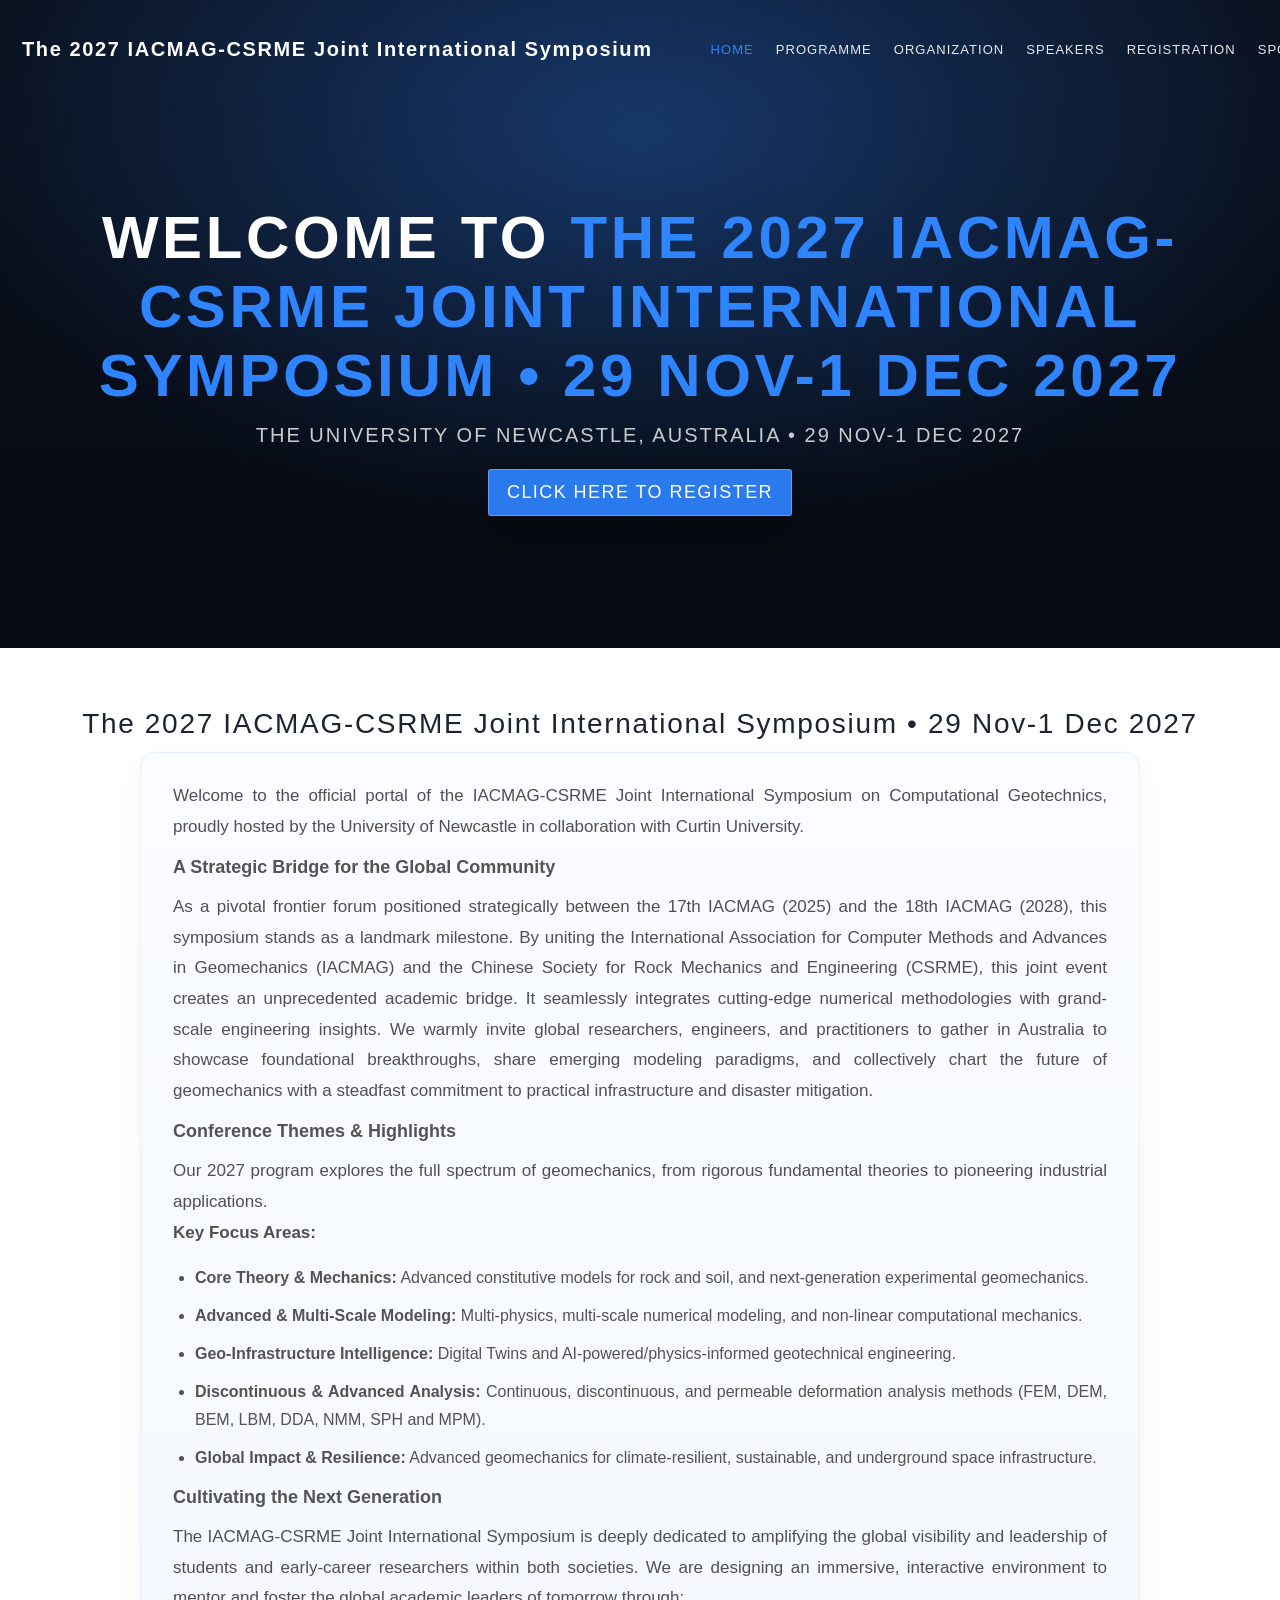
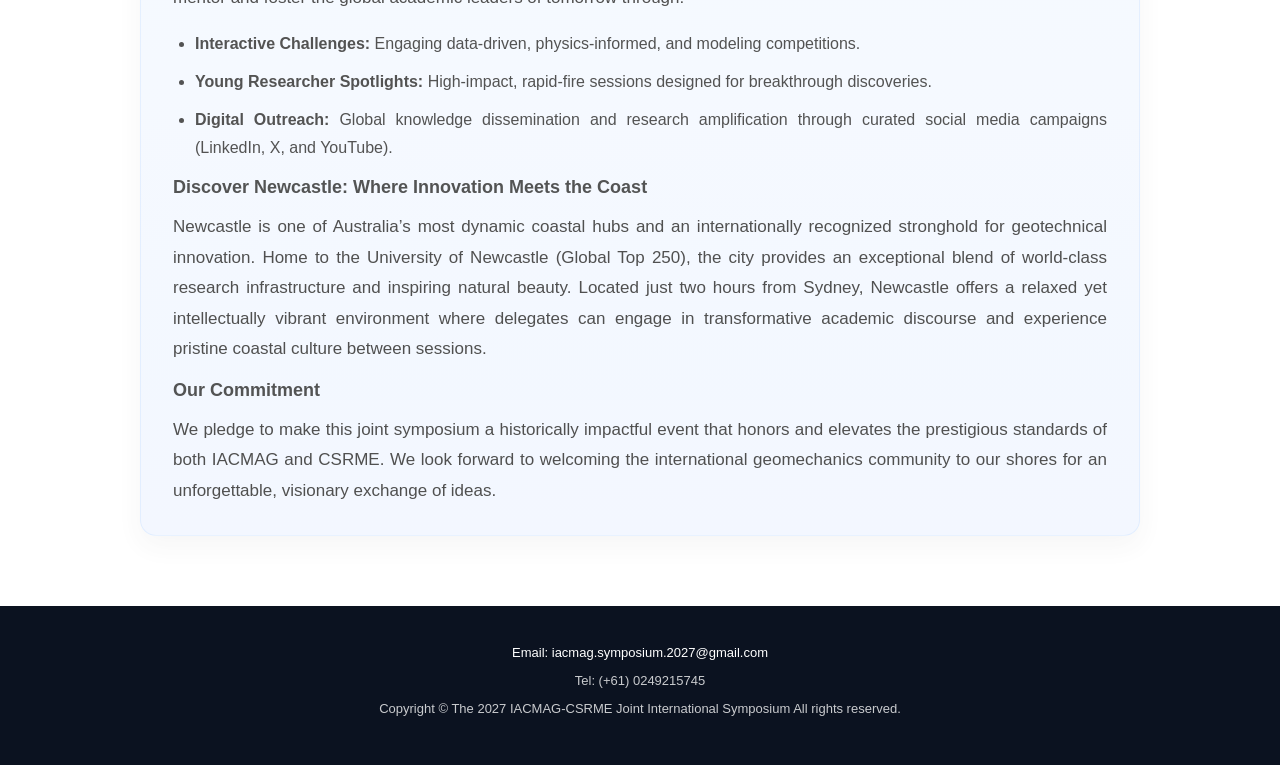
==== index.html @ 018590cd "Update index.html" ====
<!doctype html>
<html lang="en">
<head>
  <meta charset="utf-8">
  <meta name="viewport" content="width=device-width, initial-scale=1">
  <title>The 2027 IACMAG-CSRME Joint International Symposium</title>
  <meta name="description" content="IACMAG Symposium conference website">
  <link rel="stylesheet" href="assets/css/styles.css">
</head>
<body>
<div class="header">
  <div class="container">
    <div class="navbar"> 
      <div class="brand">The 2027 IACMAG-CSRME Joint International Symposium</div>
      <button class="menu-btn" type="button" aria-label="Open menu">Menu</button>
      <nav class="navlinks" aria-label="Primary navigation">
        <a data-nav href="index.html">Home</a>
        <a data-nav href="programme.html">Programme</a>
        <a data-nav href="organization.html">Organization</a>
        <a data-nav href="speakers.html">Speakers</a>
        <a data-nav href="registration.html">Registration</a>
        <a data-nav href="sponsors.html">Sponsors</a>
        <a data-nav href="travel.html">Travel & Accommodation</a>
      </nav>
    </div>
  </div>
</div>

<section class="hero">
  <div class="hero-inner">
    <h1>WELCOME TO <b>The 2027 IACMAG-CSRME Joint International Symposium • 29 Nov-1 Dec 2027</b></h1>
    <div class="sub">THE UNIVERSITY OF NEWCASTLE, AUSTRALIA • 29 Nov-1 Dec 2027</div>
    <a class="btn" href="registration.html">CLICK HERE TO REGISTER</a>
  </div>
</section>

<section class="content">
  <div class="container">
<h2>The 2027 IACMAG-CSRME Joint International Symposium • 29 Nov-1 Dec 2027</h2>

<div class="theme-section">

<div class="theme-block">
  <p>
    Welcome to the official portal of the IACMAG-CSRME Joint International Symposium on Computational Geotechnics,
    proudly hosted by the University of Newcastle in collaboration with Curtin University.
  </p>

  <h3>A Strategic Bridge for the Global Community</h3>
  <p>
    As a pivotal frontier forum positioned strategically between the 17th IACMAG (2025) and the 18th IACMAG (2028),
    this symposium stands as a landmark milestone. By uniting the International Association for Computer Methods and
    Advances in Geomechanics (IACMAG) and the Chinese Society for Rock Mechanics and Engineering (CSRME), this joint
    event creates an unprecedented academic bridge. It seamlessly integrates cutting-edge numerical methodologies
    with grand-scale engineering insights. We warmly invite global researchers, engineers, and practitioners to
    gather in Australia to showcase foundational breakthroughs, share emerging modeling paradigms, and collectively
    chart the future of geomechanics with a steadfast commitment to practical infrastructure and disaster mitigation.
  </p>

  <h3>Conference Themes &amp; Highlights</h3>
  <p>
    Our 2027 program explores the full spectrum of geomechanics, from rigorous fundamental theories to pioneering
    industrial applications.
  </p>

  <p><strong>Key Focus Areas:</strong></p>
  <ul class="theme-list">
    <li>
      <strong>Core Theory &amp; Mechanics:</strong>
      Advanced constitutive models for rock and soil, and next-generation experimental geomechanics.
    </li>
    <li>
      <strong>Advanced &amp; Multi-Scale Modeling:</strong>
      Multi-physics, multi-scale numerical modeling, and non-linear computational mechanics.
    </li>
    <li>
      <strong>Geo-Infrastructure Intelligence:</strong>
      Digital Twins and AI-powered/physics-informed geotechnical engineering.
    </li>
    <li>
      <strong>Discontinuous &amp; Advanced Analysis:</strong>
      Continuous, discontinuous, and permeable deformation analysis methods
      (FEM, DEM, BEM, LBM, DDA, NMM, SPH and MPM).
    </li>
    <li>
      <strong>Global Impact &amp; Resilience:</strong>
      Advanced geomechanics for climate-resilient, sustainable, and underground space infrastructure.
    </li>
  </ul>

  <h3>Cultivating the Next Generation</h3>
  <p>
    The IACMAG-CSRME Joint International Symposium is deeply dedicated to amplifying the global visibility and
    leadership of students and early-career researchers within both societies. We are designing an immersive,
    interactive environment to mentor and foster the global academic leaders of tomorrow through:
  </p>

  <ul class="theme-list">
    <li>
      <strong>Interactive Challenges:</strong>
      Engaging data-driven, physics-informed, and modeling competitions.
    </li>
    <li>
      <strong>Young Researcher Spotlights:</strong>
      High-impact, rapid-fire sessions designed for breakthrough discoveries.
    </li>
    <li>
      <strong>Digital Outreach:</strong>
      Global knowledge dissemination and research amplification through curated social media campaigns
      (LinkedIn, X, and YouTube).
    </li>
  </ul>

  <h3>Discover Newcastle: Where Innovation Meets the Coast</h3>
  <p>
    Newcastle is one of Australia’s most dynamic coastal hubs and an internationally recognized stronghold for
    geotechnical innovation. Home to the University of Newcastle (Global Top 250), the city provides an exceptional
    blend of world-class research infrastructure and inspiring natural beauty. Located just two hours from Sydney,
    Newcastle offers a relaxed yet intellectually vibrant environment where delegates can engage in transformative
    academic discourse and experience pristine coastal culture between sessions.
  </p>

  <h3>Our Commitment</h3>
  <p>
    We pledge to make this joint symposium a historically impactful event that honors and elevates the prestigious
    standards of both IACMAG and CSRME. We look forward to welcoming the international geomechanics community to our
    shores for an unforgettable, visionary exchange of ideas.
  </p>
</div>

</div>
</section>


<div class="footer">

  <div class="footer-contact">
    <div class="container">
      <p>
        <a href="mailto:contact@iacmag-sp2027.com">Email: iacmag.symposium.2027@gmail.com</a>
      </p>
      <p>Tel: (+61) 0249215745</p>
      <p>Copyright © The 2027 IACMAG-CSRME Joint International Symposium All rights reserved.</p>
    </div>
  </div>
</div>
<script src="assets/js/site.js"></script>
</body>
</html>
---- assets/css/styles.css ----
:root{
  --text:#ffffff;
  --muted:rgba(255,255,255,.85);
  --link:rgba(255,255,255,.9);
  --accent:#2f84ff;   /* iacmag-like blue */
  --accent2:#1e6bff;
  --shadow:0 16px 50px rgba(0,0,0,.35);
  --max:1600px;
}
*{box-sizing:border-box}
html,body{height:100%}
body{
  margin:0;
  font-family: "Helvetica Neue", Arial, system-ui, -apple-system, Segoe UI, Roboto, sans-serif;
  color:var(--text);
  background:#0b1220;
}
a{color:inherit; text-decoration:none}
.container{max-width:var(--max); margin:0 auto; padding:0 22px}

/* Top nav over hero */
.header{
  position:fixed;
  top:0;
  left:0;
  right:0;
  z-index:1000;
  padding:18px 0;
  transition:transform 0.35s ease, background 0.35s ease;
}
.header.hidden{
  transform:translateY(-100%);
}
.header.scrolled{
  background:rgba(11,18,32,.9);
  backdrop-filter:blur(10px);
  box-shadow:0 6px 20px rgba(0,0,0,.2);
}
.navbar{
  display:flex;
  align-items:center;
  justify-content:space-between;
  gap:18px;
}
.brand{
  font-weight:800;
  letter-spacing:.08em;
  font-size:20px;
  color:#ffffff;
  white-space:nowrap;
  margin-right:40px;
  margin-top:20px;
}
.navlinks{
  display:flex;
  gap:22px;
  align-items:center;
  text-transform:uppercase;
  font-size:13px;
  letter-spacing:.08em;
  white-space:nowrap;
  margin-top:20px;
}
.navlinks a{
  color:var(--link);
  opacity:1.0;
}
.navlinks a:hover{opacity:1}
.navlinks a.active{color:var(--accent); opacity:1}

.menu-btn{
  display:none;
  border:1px solid rgba(255,255,255,.35);
  background:rgba(0,0,0,.12);
  color:#fff;
  padding:10px 16px;
  border-radius:10px;
  font-size:12px;
}

/* Hero */
.hero{
  min-height:520px;
  height:72vh;
  max-height:820px;
  position:relative;
  display:flex;
  align-items:center;
  justify-content:center;
  text-align:center;
  overflow:hidden;
}
.hero::before{
  content:"";
  position:absolute;
  inset:0;

  background:
    linear-gradient(rgba(0,0,0,0.15), rgba(0,0,0,0.45)),
    url("../img/hero.jpg");

  background-size:cover;
  background-position:center;
}
.hero::after{
  content:"";
  position:absolute; inset:0;
  background:radial-gradient(900px 500px at 50% 20%, rgba(47,132,255,.35), transparent 80%);
  pointer-events:none;
}
.hero-inner{
  position:relative;
  z-index:10;
  padding:110px 18px 40px; /* allow nav space */
}
.hero h1{
  margin:0;
  font-family: Arial, Helvetica, sans-serif;
  font-weight:700;
  letter-spacing:.06em;
  text-transform:uppercase;
  font-size:clamp(40px,5vw,60px);
}
.hero h1 b{
  font-weight:750;
  color:var(--accent);
}
.hero .sub{
  margin:14px auto 0;
  max-width:860px;
  font-size:20px;
  letter-spacing:.10em;
  text-transform:uppercase;
  color:rgba(255,255,255,.78);
}
.hero .btn{
  margin-top:22px;
  display:inline-flex;
  align-items:center;
  justify-content:center;
  padding:12px 18px;
  border-radius:3px;
  border:1px solid rgba(255,255,255,.25);
  background:rgba(47,132,255,.92);
  color:#fff;
  font-size:18px;
  letter-spacing:.08em;
  text-transform:uppercase;
  box-shadow:var(--shadow);
}
.hero .btn:hover{background:rgba(47,132,255,1)}

/* White content section like screenshot */
.content{
  background:#ffffff;
  color:#1c2333;
  padding:60px 0 70px;
}
.content h2{
  text-align:center;
  color:#1c2333;
  font-size:28px;
  letter-spacing:.06em;
  margin:0 0 12px;
  font-weight:500;
}
.content p.lead{
  text-align:center;
  max-width:900px;
  margin:0 auto 34px;
  color:#45506b;
  line-height:1.65;
  font-size:18px;
}
.cards{
  display:grid;
  grid-template-columns:repeat(12,1fr);
  gap:18px;
  align-items:stretch;
}
.card{
  grid-column:span 4;
  border:1px solid rgba(0,0,0,.08);
  border-radius:10px;
  padding:18px;
  background:#fff;
  box-shadow:0 10px 30px rgba(0,0,0,.06);
}
.card h3{margin:0 0 10px; font-size:15px}
.card p{margin:0; color:#4a5573; line-height:1.6; font-size:13px}
.card a{
  color:var(--accent2);
  font-weight:600;
}
.footer{
  background:#0b1220;
  color:rgba(255,255,255,.78);
  padding:26px 0 36px;
  font-size:13px;
  text-align:center;
}
.footer a{color:#fff}

@media (max-width: 980px){
  .hero h1{font-size:38px}
  .navlinks{display:none}
  .menu-btn{display:inline-flex}
  .navlinks.open{
    display:flex;
    position:absolute;
    right:22px;
    top:60px;
    background:rgba(0,0,0,.55);
    border:1px solid rgba(255,255,255,.25);
    border-radius:12px;
    padding:12px 12px;
    flex-direction:column;
    gap:10px;
    width:min(320px, calc(100vw - 44px));
    backdrop-filter: blur(8px);
  }
  .card{grid-column:span 12}
}

/* =========================
   Organization page cards
   ========================= */

.org-grid {
  display: grid;
  grid-template-columns: repeat(4, minmax(0, 1fr));
  gap: 16px;
  width: 100%;
}

.org-grid,
.org-grid * {
  box-sizing: border-box;
}

.org-card {
  min-width: 0;
  width: 100%;
}

.org-card-header,
.org-card-body {
  min-width: 0;
  width: 100%;
  padding: 20px;
}

.org-list {
  width: 100%;
  margin: 8px 0 20px;
  padding: 0;
  list-style: none;
}

.org-card h3,
.org-card p,
.org-card li {
  max-width: 100%;
  white-space: normal;
  overflow-wrap: anywhere;
  word-break: normal;
}

@media (max-width: 1100px) {
  .org-grid {
    grid-template-columns: repeat(2, minmax(0, 1fr));
  }
}

@media (max-width: 650px) {
  .org-grid {
    grid-template-columns: 1fr;
  }
}

/* Card */

.org-card{
  background:#ffffff;
  border-radius:20px;
  border:1px solid rgba(0,0,0,0.06);
  box-shadow:0 16px 40px rgba(0,0,0,0.08);
  overflow:hidden;
  transition:all 0.3s ease;
  min-height:420px;          /* 卡片高度更大 */
}

.org-card:hover{
  transform:translateY(-8px);
  box-shadow:0 24px 50px rgba(0,0,0,0.12);
}

/* Header */

.org-card-header{
  padding:34px 34px 0px;    /* padding更大 */
  color:#0c0c0c;
  white-space:nowrap;
}

.org-card-header h3{
  margin:0;
  font-size:20px;           /* 标题更大 */
  font-weight:600;
  line-height:1.35;
  white-space:nowrap;
}

/* Body */

.org-card-body{
  padding:8px 34px 0px;              /* 内边距更大 */
}

/* Member list */

.org-list{
  list-style:none;
  margin:0;
  padding:0;
  white-space:nowrap;
}

.org-list li{
  position:relative;
  padding:14px 0 14px 26px;
  font-size:18px;            /* 名字更大 */
  color:#24324d;
  border-bottom:1px solid rgba(0,0,0,0.06);
  white-space:nowrap;
}

.org-list li:last-child{
  border-bottom:none;
}

.org-list li::before{
  content:"";
  position:absolute;
  left:0;
  top:22px;
  width:9px;
  height:9px;
  border-radius:50%;
  background:#2f84ff;
  box-shadow:0 0 0 4px rgba(47,132,255,0.15);
}

/* Responsive */

@media (max-width:1100px){
  .org-grid{
    grid-template-columns:1fr;
    gap:26px;
  }
}
/* Sponsors page */

.sponsors-container{
  max-width: 1200px;
}

.sponsor-section{
  background:#ffffff;
  border:1px solid rgba(0,0,0,0.08);
  border-radius:18px;
  padding:32px 36px;
  margin-top:36px;
  box-shadow:0 10px 30px rgba(0,0,0,0.05);
}

.sponsor-section h3{
  margin:0 0 16px;
  font-size:28px;
  color:#16335f;
  font-weight:700;
}

.sponsor-section p{
  margin:0 0 18px;
  font-size:16px;
  line-height:1.75;
  color:#42506a;
}

.sponsor-tier{
  margin-top:24px;
  padding:22px 24px;
  border-radius:14px;
  background:linear-gradient(180deg,#f8fbff,#eef5ff);
  border:1px solid rgba(47,132,255,0.12);
}

.sponsor-tier h4{
  margin:0 0 14px;
  font-size:22px;
  color:#1c2f50;
  font-weight:700;
}

.sponsor-tier ul{
  margin:0;
  padding-left:22px;
}

.sponsor-tier li{
  margin:8px 0;
  font-size:15px;
  line-height:1.7;
  color:#33425f;
}

.contact-note{
  margin-top:20px;
  font-weight:600;
}

.contact-note a{
  color:#1e6bff;
}

@media (max-width: 768px){
  .sponsor-section{
    padding:24px 20px;
  }

  .sponsor-section h3{
    font-size:24px;
  }

  .sponsor-tier h4{
    font-size:19px;
  }
}
.committee-role{
  margin-top:10px;
  margin-bottom:6px;
  font-size:18px;
  font-weight:600;
  color:#0b0b0b;
}

/* =========================
   Organization page 
   ========================= */

.org-page{
  max-width: 1100px;
}

.org-page h2{
  text-align:center;
  font-size:30px;
  letter-spacing:.05em;
  color:#1a2c4a;
  margin:0 0 32px;
  font-weight:500;
}

.committee-block{
  margin-bottom:40px;
}

.committee-block h3{
  font-size:26px;
  color:#bcc8dd;
  margin:0 0 18px;
  font-weight:600;
}

.committee-block h4{
  font-size:18px;
  color:#77849b;
  margin:22px 0 8px;
  font-weight:700;
}

.committee-block p{
  margin:0 0 10px;
  font-size:17px;
  line-height:1.75;
  color:#6d7b90;
}

.org-section-title{
  margin-top:30px;
}

.institution-grid{
  display:grid;
  grid-template-columns:repeat(auto-fit, minmax(220px, 1fr));
  gap:30px;
  align-items:center;
  margin-top:30px;
}

.institution-item{
  display:flex;
  flex-direction:column;
  align-items:center;
  justify-content:center;
  text-align:center;
  padding:20px 18px;
  border:1px solid rgba(0,0,0,.06);
  border-radius:12px;
  background:#fff;
  box-shadow:0 8px 22px rgba(0,0,0,.04);
  transition:transform .25s ease, box-shadow .25s ease;
}

.institution-item:hover{
  transform:translateY(-4px);
  box-shadow:0 14px 28px rgba(188, 179, 179, 0.08);
}

.institution-item img{
  max-height:68px;
  max-width:180px;
  object-fit:contain;
  margin-bottom:14px;
}

.institution-item span{
  font-size:15px;
  line-height:1.5;
  color:#31425f;
}
.org-section-title{
  margin-top:10px;
  margin-bottom:6px;
}

.institution-grid{
  display:grid;
  grid-template-columns:repeat(auto-fit, minmax(220px, 1fr));
  gap:30px;
  margin-top:40px;
}

/* =========================
   Organizing Institutions
   ========================= */
.org-institutions{
  padding:50px 0 80px;
  background:linear-gradient(180deg,#f4f7ff,#eaf1ff);
  text-align:center;
}

.org-section-title{
  font-size:30px;
  color:#09193a;
  margin-bottom:30px;
  font-weight: 500;
  letter-spacing:.06em;
}

/* Institutions grid */
.institution-grid{
display:grid;
grid-template-columns:repeat(3,1fr);
gap:0.1px;                 /* 原来可能是40或60 */
max-width:1100px;
margin:40px auto;
}

/* Logo card */
.institution-card{
background:transparent;
border-radius:12px;
height:300px;
width:300px;
display:flex;
align-items:center;
justify-content:center;
position:relative;
overflow:hidden;
transition:all .25s ease;

}

.institution-card img{
width:98%;
height:98%;
object-fit:contain;
transition:all .25s ease;
}

.institution-card:hover{
transform:translateY(-4px);
box-shadow:0 8px 20px rgba(0,0,0,.1);
opacity: 0.7;
}

.institution-name{
position:absolute;
bottom:0;
left:0;
right:0;
background:rgba(0,0,0,0.75);
color:white;
font-size:14px;
padding:8px 10px;
text-align:center;
opacity:0;
transition:opacity .25s ease;
}

.institution-card:hover .institution-name{
opacity:1;
}
/* Footer contact section */



section{
  margin:0;
}

.theme-intro{
  font-size:20px;
  line-height:1.7;
  max-width:1000px;
  margin:0 auto 40px;
  color:#2f4d78;
}

.theme-section{
  max-width:1000px;
  margin:0 auto;
  display:grid;
  gap:26px;
}

.theme-block{
  background:linear-gradient(180deg,#f8fbff,#eef5ff);
  border:1px solid rgba(47,132,255,0.12);
  opacity:0.7;
  border-radius:16px;
  padding:28px 32px;
  box-shadow:0 10px 26px rgba(0,0,0,0.05);
  text-align:left;
}

.theme-block h3{
  margin:15px 0 14px;
  font-size:18px;
  color:#0b0c0d;
  font-weight:700;
}

.theme-block p{
  margin:0;
  font-size:17px;
  line-height:1.8;
  color:#070707;
}

.theme-list{
  margin:16px 0 0;
  padding-left:22px;
}

.theme-list li{
  margin:10px 0;
  font-size:16px;
  line-height:1.75;
  color:#0b0b0b;
}

@media (max-width: 768px){
  .theme-intro{
    font-size:18px;
  }

  .theme-block{
    padding:22px 20px;
  }

  .theme-block h3{
    font-size:15px;
  }

  .theme-block p,
  .theme-list li{
    font-size:15px;
  }
}

.org-page h3{
  font-size:18px;
  color:#1a2c4a;
  margin:32px 0 16px;
  font-weight:600;
}

.org-page h4{
  font-size:18px;
  color:#1a2c4a;
  margin:24px 0 8px;
  font-weight:500;
}

.org-page p,
.org-page li{
  font-size:17px;
  line-height:1.75;
  color:#0c0e11;
}

.org-page ul{
  margin:0 0 20px 22px;
}

.org-page a{
color:#1968c8;
text-decoration:none;
}

.org-page a:hover{
text-decoration:underline;
}

.theme-block p,
.theme-block li {
  text-align: justify;
  text-justify: inter-word;
}
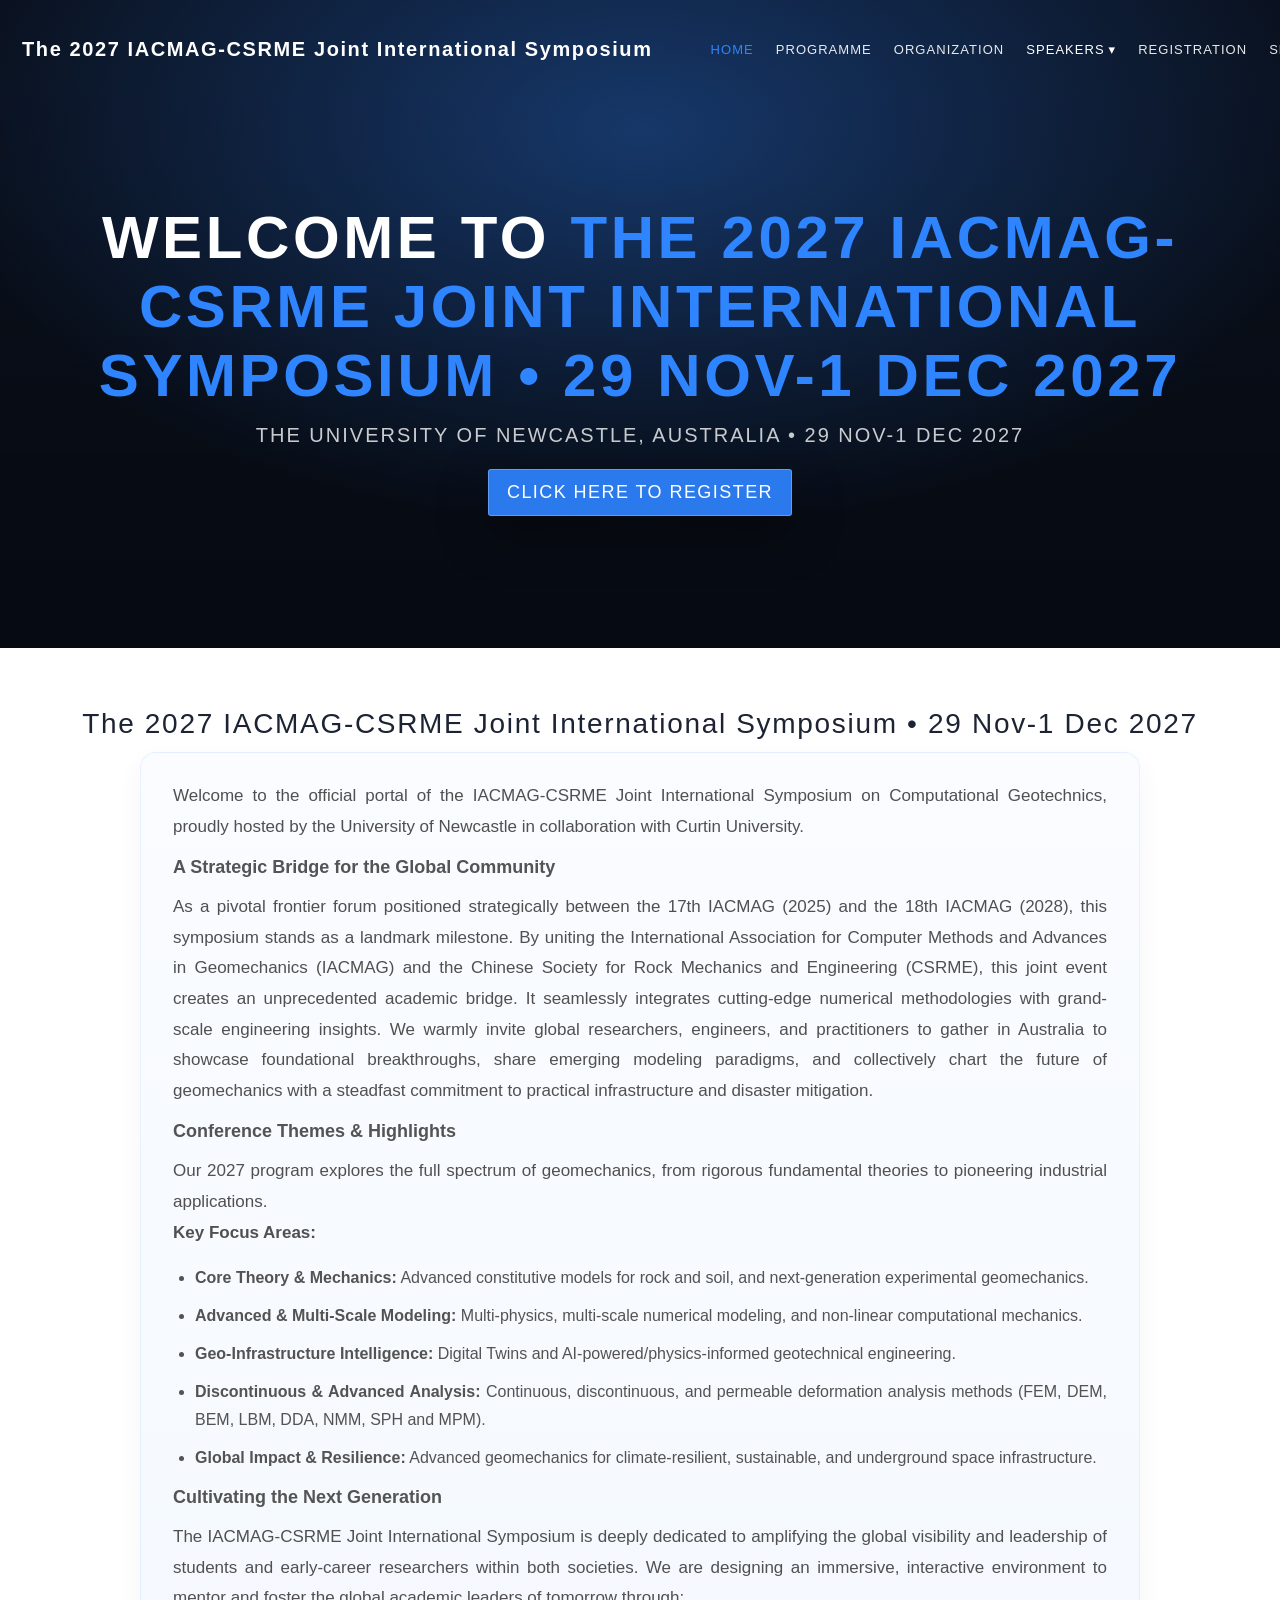
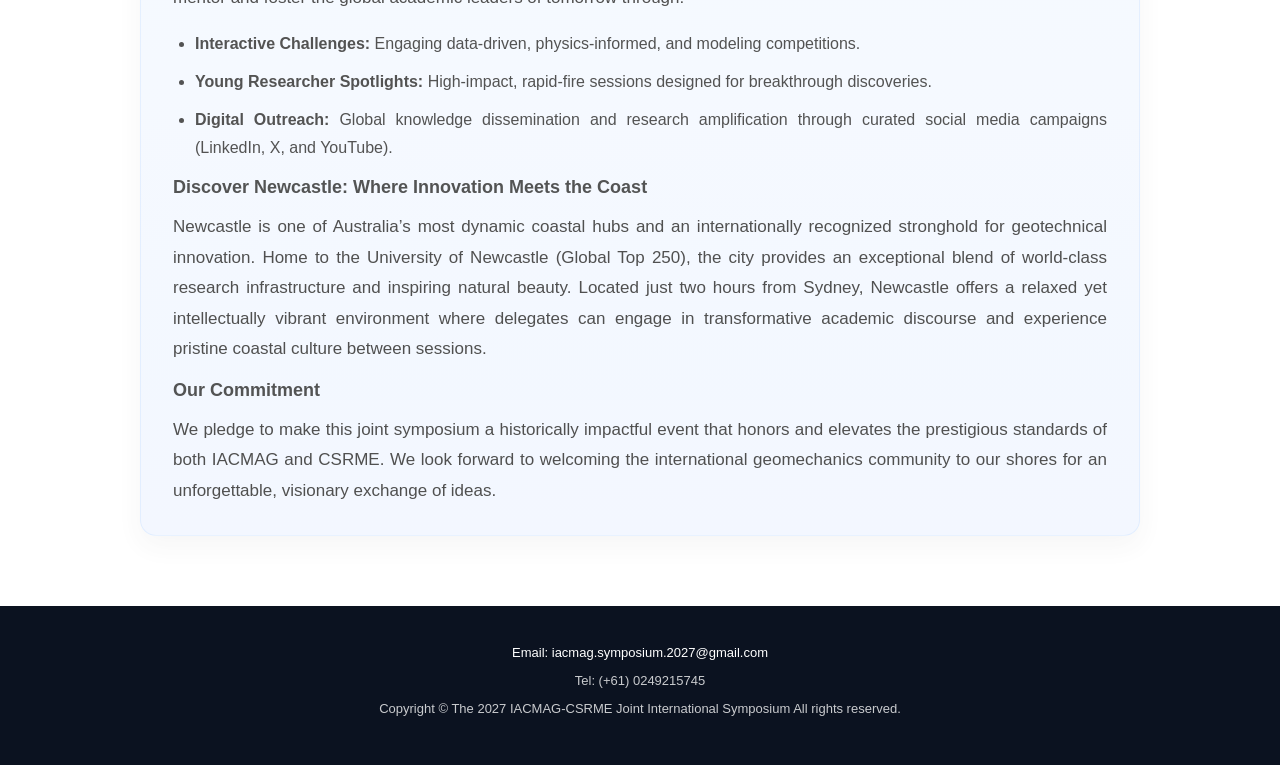
==== commit 2b9a69d7: "speakers" ====
--- a/index.html
+++ b/index.html
@@ -6,6 +6,17 @@
   <title>The 2027 IACMAG-CSRME Joint International Symposium</title>
   <meta name="description" content="IACMAG Symposium conference website">
   <link rel="stylesheet" href="assets/css/styles.css">
+  <style>
+    .speaker-menu { position: relative; }
+    .speaker-menu summary { cursor: pointer; white-space: nowrap; list-style: none; }
+    .speaker-menu summary::-webkit-details-marker { display: none; }
+    .speaker-menu summary::after { content: "▾"; margin-left: .3em; }
+    .speaker-options { position: absolute; z-index: 10; top: 100%; left: 0; min-width: 175px; padding: 6px; background: white; border-radius: 6px; box-shadow: 0 6px 24px #102b4030; }
+    .navlinks .speaker-options a { display: block; padding: 9px 12px; color: #163b50; opacity: 1; }
+    .speaker-options a:hover, .speaker-options a:focus-visible { background: #edf4f6; }
+    .speaker-category { scroll-margin-top: 100px; margin-bottom: 20px; }
+    @media (max-width: 980px) { .speaker-options { position: static; margin-top: 6px; } }
+  </style>
 </head>
 <body>
 <div class="header">
@@ -17,7 +28,14 @@
         <a data-nav href="index.html">Home</a>
         <a data-nav href="programme.html">Programme</a>
         <a data-nav href="organization.html">Organization</a>
-        <a data-nav href="speakers.html">Speakers</a>
+        <details class="speaker-menu">
+          <summary>Speakers</summary>
+          <div class="speaker-options">
+            <a href="speakers.html#keynote-speakers">Keynote Speakers</a>
+            <a href="speakers.html#invited-speakers">Invited Speakers</a>
+            <a href="speakers.html#young-speakers">Young Speakers</a>
+          </div>
+        </details>
         <a data-nav href="registration.html">Registration</a>
         <a data-nav href="sponsors.html">Sponsors</a>
         <a data-nav href="travel.html">Travel & Accommodation</a>
@@ -145,5 +163,17 @@
   </div>
 </div>
 <script src="assets/js/site.js"></script>
+<script>
+  const speakerMenu = document.querySelector('.speaker-menu');
+  document.addEventListener('click', event => {
+    if (!speakerMenu.contains(event.target) || event.target.closest('.speaker-options a')) speakerMenu.open = false;
+  });
+  speakerMenu.addEventListener('keydown', event => {
+    if (event.key === 'Escape' && speakerMenu.open) {
+      speakerMenu.open = false;
+      speakerMenu.querySelector('summary').focus();
+    }
+  });
+</script>
 </body>
 </html>
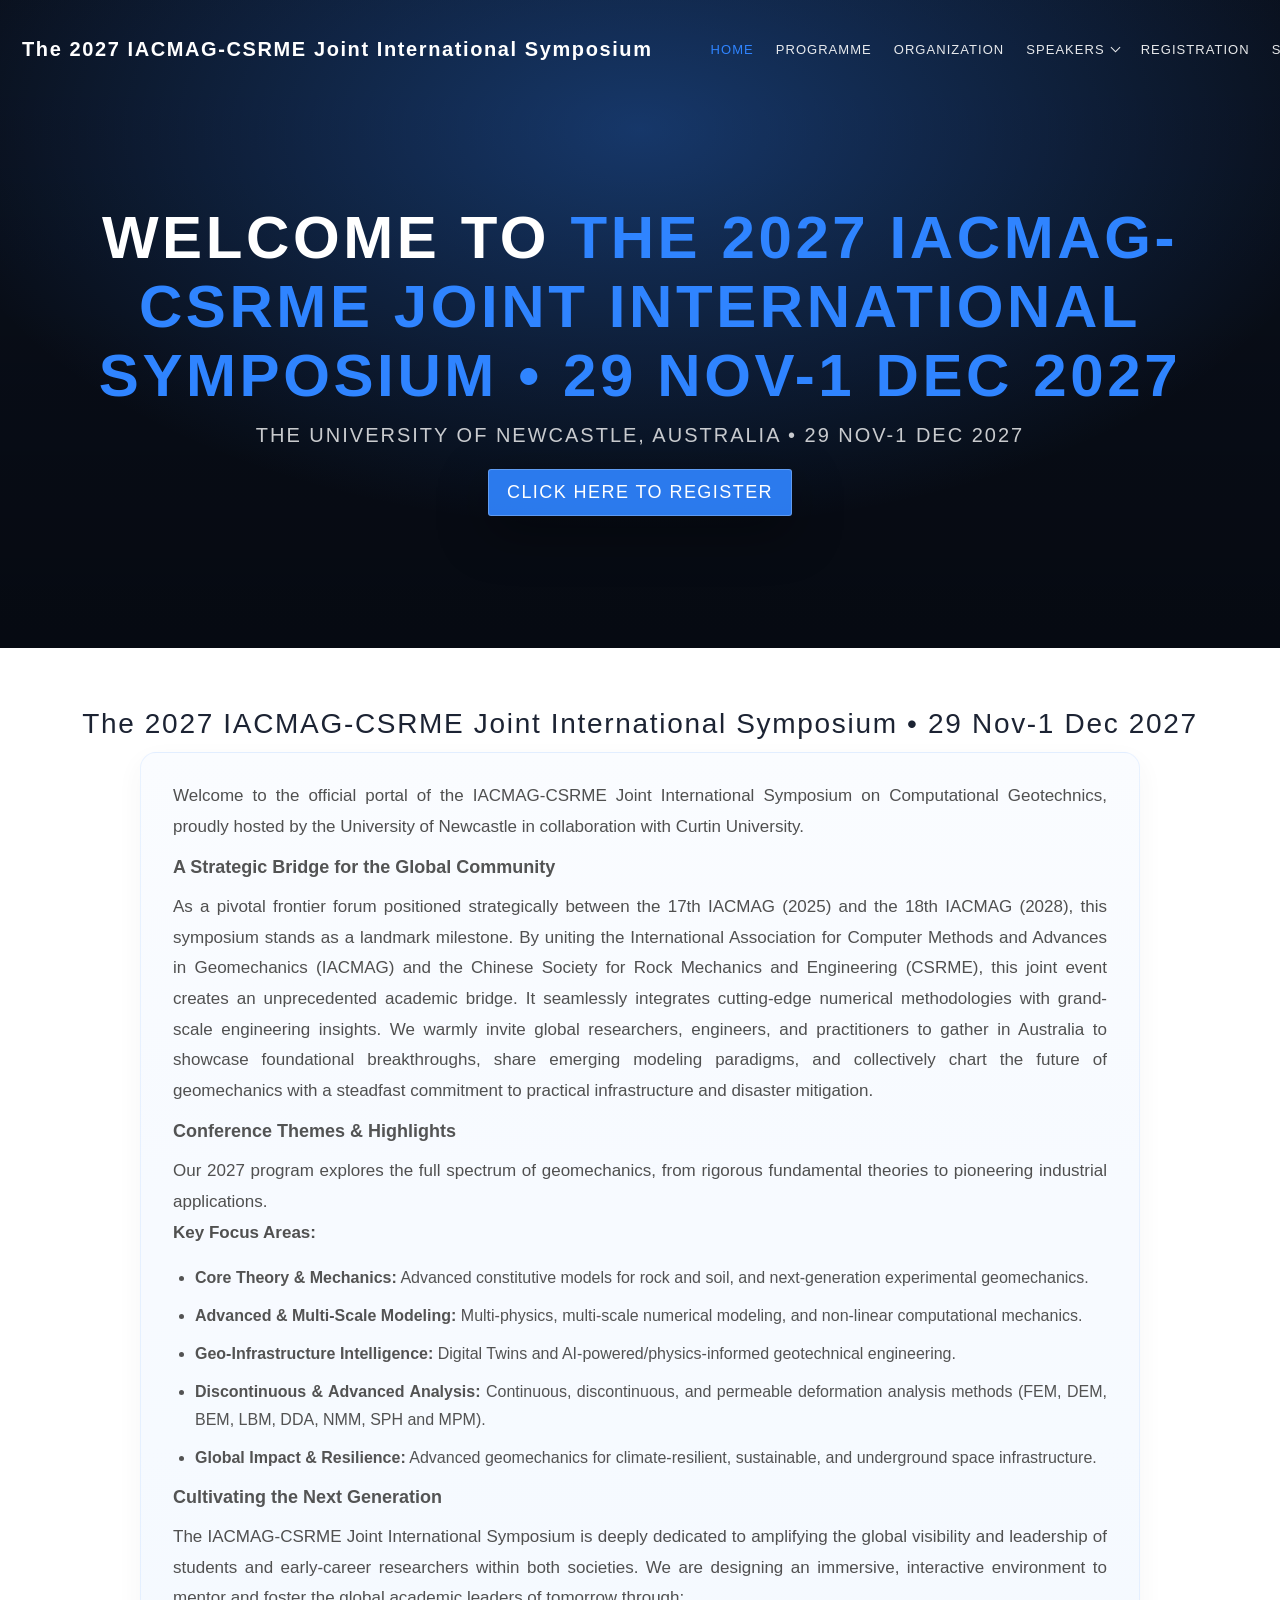
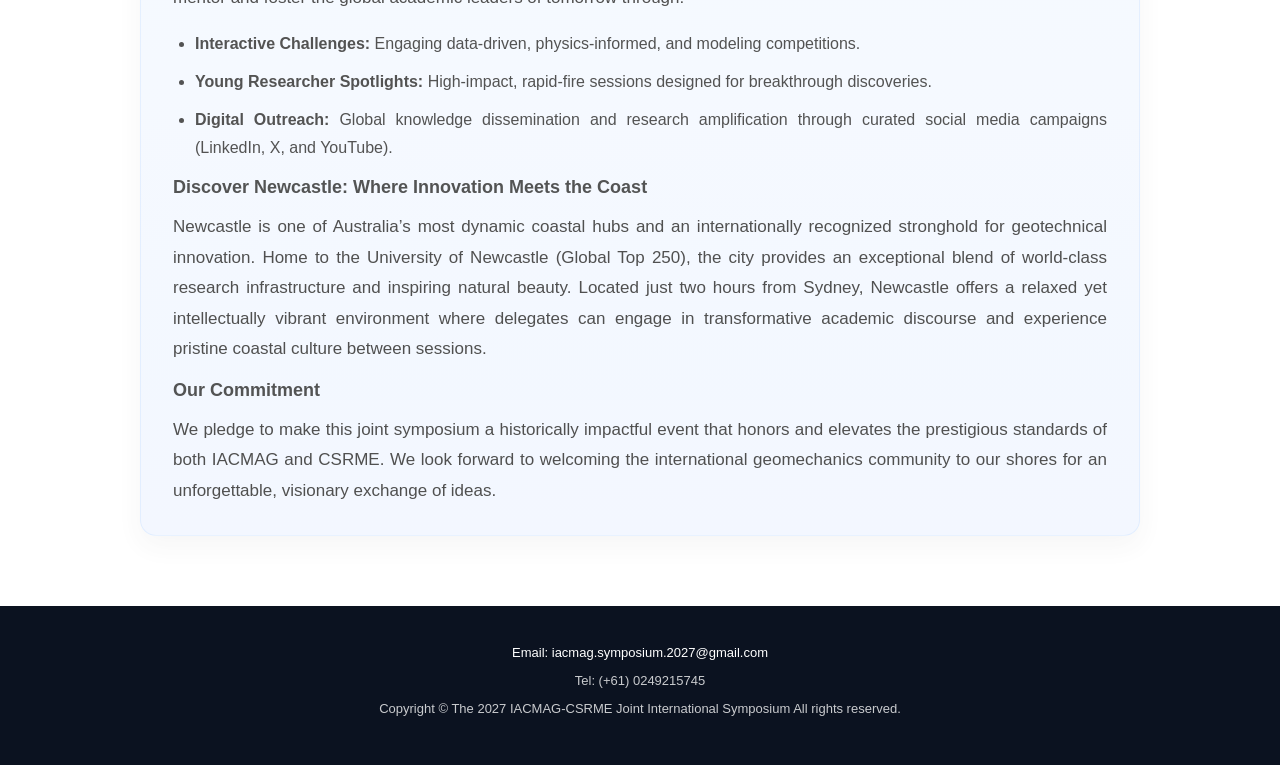
==== commit 6b8c302f: "done" ====
--- a/index.html
+++ b/index.html
@@ -6,17 +6,6 @@
   <title>The 2027 IACMAG-CSRME Joint International Symposium</title>
   <meta name="description" content="IACMAG Symposium conference website">
   <link rel="stylesheet" href="assets/css/styles.css">
-  <style>
-    .speaker-menu { position: relative; }
-    .speaker-menu summary { cursor: pointer; white-space: nowrap; list-style: none; }
-    .speaker-menu summary::-webkit-details-marker { display: none; }
-    .speaker-menu summary::after { content: "▾"; margin-left: .3em; }
-    .speaker-options { position: absolute; z-index: 10; top: 100%; left: 0; min-width: 175px; padding: 6px; background: white; border-radius: 6px; box-shadow: 0 6px 24px #102b4030; }
-    .navlinks .speaker-options a { display: block; padding: 9px 12px; color: #163b50; opacity: 1; }
-    .speaker-options a:hover, .speaker-options a:focus-visible { background: #edf4f6; }
-    .speaker-category { scroll-margin-top: 100px; margin-bottom: 20px; }
-    @media (max-width: 980px) { .speaker-options { position: static; margin-top: 6px; } }
-  </style>
 </head>
 <body>
 <div class="header">
@@ -28,14 +17,14 @@
         <a data-nav href="index.html">Home</a>
         <a data-nav href="programme.html">Programme</a>
         <a data-nav href="organization.html">Organization</a>
-        <details class="speaker-menu">
-          <summary>Speakers</summary>
-          <div class="speaker-options">
+        <div class="nav-dropdown">
+          <a data-nav href="speakers.html" class="nav-dropdown-toggle" aria-haspopup="true" aria-expanded="false">Speakers</a>
+          <div class="nav-dropdown-menu">
             <a href="speakers.html#keynote-speakers">Keynote Speakers</a>
             <a href="speakers.html#invited-speakers">Invited Speakers</a>
             <a href="speakers.html#young-speakers">Young Speakers</a>
           </div>
-        </details>
+        </div>
         <a data-nav href="registration.html">Registration</a>
         <a data-nav href="sponsors.html">Sponsors</a>
         <a data-nav href="travel.html">Travel & Accommodation</a>
@@ -163,17 +152,5 @@
   </div>
 </div>
 <script src="assets/js/site.js"></script>
-<script>
-  const speakerMenu = document.querySelector('.speaker-menu');
-  document.addEventListener('click', event => {
-    if (!speakerMenu.contains(event.target) || event.target.closest('.speaker-options a')) speakerMenu.open = false;
-  });
-  speakerMenu.addEventListener('keydown', event => {
-    if (event.key === 'Escape' && speakerMenu.open) {
-      speakerMenu.open = false;
-      speakerMenu.querySelector('summary').focus();
-    }
-  });
-</script>
 </body>
 </html>
--- a/assets/css/styles.css
+++ b/assets/css/styles.css
@@ -731,3 +731,100 @@
   text-justify: inter-word;
 }
 
+
+/* =========================
+   Nav dropdown (Speakers)
+   ========================= */
+.nav-dropdown{position:relative}
+.nav-dropdown-toggle{display:inline-flex; align-items:center; gap:7px}
+.nav-dropdown-toggle::after{
+  content:"";
+  width:6px; height:6px;
+  border-right:1.5px solid currentColor;
+  border-bottom:1.5px solid currentColor;
+  transform:translateY(-2px) rotate(45deg);
+  transition:transform .2s ease;
+}
+.nav-dropdown-menu a{display:block; white-space:nowrap}
+
+@media (min-width: 981px){
+  .nav-dropdown-menu{
+    position:absolute;
+    top:calc(100% + 14px);
+    left:50%;
+    z-index:1001;
+    min-width:220px;
+    padding:8px;
+    background:rgba(11,18,32,.94);
+    border:1px solid rgba(255,255,255,.14);
+    border-radius:12px;
+    box-shadow:var(--shadow);
+    backdrop-filter:blur(10px);
+    opacity:0;
+    visibility:hidden;
+    transform:translate(-50%, 8px);
+    /* visibility switches on instantly (so items can take focus) and off only after the fade */
+    transition:opacity .18s ease, transform .18s ease, visibility 0s linear .18s;
+  }
+  /* invisible bridge so the menu stays open while the pointer moves down to it */
+  .nav-dropdown-menu::before{content:""; position:absolute; left:0; right:0; top:-16px; height:16px}
+  /* small pointer arrow */
+  .nav-dropdown-menu::after{
+    content:""; position:absolute; top:-6px; left:50%;
+    width:10px; height:10px; margin-left:-5px;
+    background:rgba(11,18,32,.94);
+    border-left:1px solid rgba(255,255,255,.14);
+    border-top:1px solid rgba(255,255,255,.14);
+    transform:rotate(45deg);
+  }
+  .navlinks .nav-dropdown-menu a{
+    position:relative;
+    padding:11px 14px;
+    border-radius:8px;
+    font-size:12px;
+    color:var(--link);
+    transition:background .15s ease, color .15s ease, padding-left .15s ease;
+  }
+  .navlinks .nav-dropdown-menu a:hover,
+  .navlinks .nav-dropdown-menu a:focus-visible{
+    background:rgba(47,132,255,.18);
+    color:#fff;
+    padding-left:18px;
+    outline:none;
+  }
+  .nav-dropdown:hover .nav-dropdown-menu,
+  .nav-dropdown:focus-within .nav-dropdown-menu,
+  .nav-dropdown.open .nav-dropdown-menu{
+    opacity:1;
+    visibility:visible;
+    transform:translate(-50%, 0);
+    transition-delay:0s;
+  }
+  .nav-dropdown:hover .nav-dropdown-toggle::after,
+  .nav-dropdown:focus-within .nav-dropdown-toggle::after,
+  .nav-dropdown.open .nav-dropdown-toggle::after{transform:translateY(1px) rotate(225deg)}
+  /* Escape key closes the menu even while focus stays on "Speakers" */
+  .nav-dropdown.suppress .nav-dropdown-menu{opacity:0; visibility:hidden; transform:translate(-50%, 8px); transition-delay:0s, 0s, .18s}
+  .nav-dropdown.suppress .nav-dropdown-toggle::after{transform:translateY(-2px) rotate(45deg)}
+}
+
+/* Mobile menu: show the sub-items inline under "Speakers" */
+@media (max-width: 980px){
+  .nav-dropdown{display:flex; flex-direction:column; align-items:center}
+  .nav-dropdown-toggle::after{display:none}
+  .nav-dropdown-menu{
+    display:flex;
+    flex-direction:column;
+    align-items:center;
+    gap:8px;
+    margin-top:8px;
+    padding:10px 18px;
+    background:rgba(255,255,255,.07);
+    border-radius:10px;
+  }
+  .navlinks .nav-dropdown-menu a{font-size:11px; opacity:.8}
+}
+
+@media (prefers-reduced-motion: reduce){
+  .nav-dropdown-menu, .nav-dropdown-toggle::after, .navlinks .nav-dropdown-menu a{transition:none}
+}
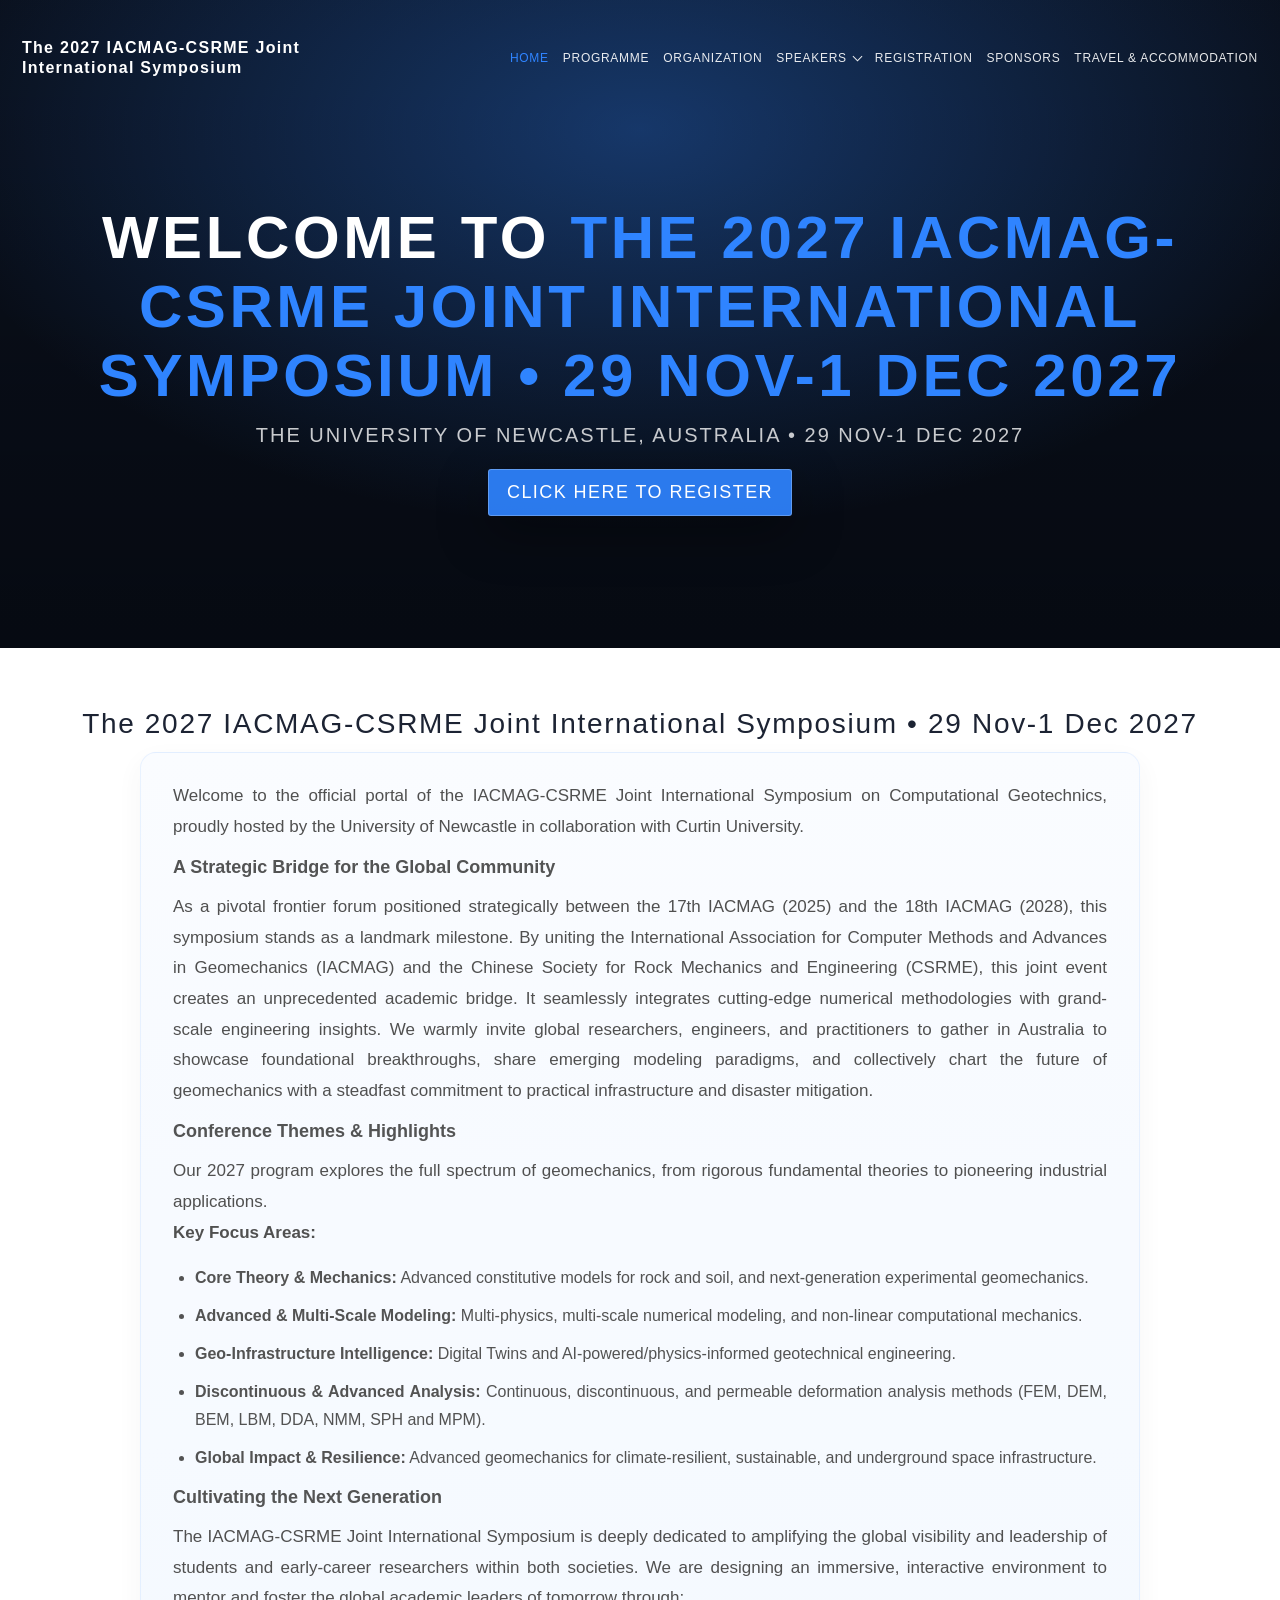
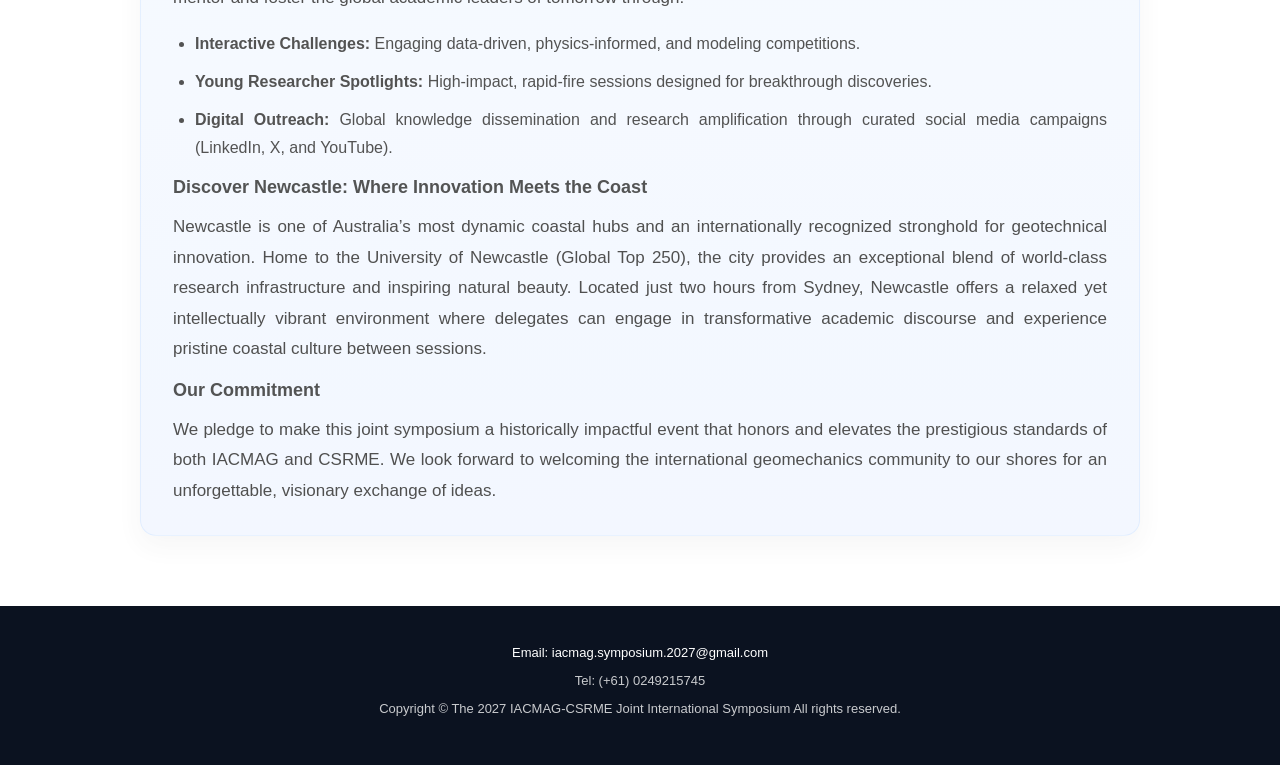
==== commit 8f32f391: "Update index.html" ====
--- a/index.html
+++ b/index.html
@@ -44,7 +44,7 @@
 <section class="content">
   <div class="container">
 <h2>The 2027 IACMAG-CSRME Joint International Symposium • 29 Nov-1 Dec 2027</h2>
-
+ 
 <div class="theme-section">
 
 <div class="theme-block">
--- a/assets/css/styles.css
+++ b/assets/css/styles.css
@@ -201,15 +201,29 @@
 }
 .footer a{color:#fff}
 
-@media (max-width: 980px){
-  .hero h1{font-size:38px}
-  .navlinks{display:none}
-  .menu-btn{display:inline-flex}
+/* =========================
+   Responsive header
+   The title is long, so it wraps onto two lines before the nav runs out of room,
+   and the nav collapses into the Menu button below 1200px.
+   ========================= */
+@media (max-width: 1720px){
+  .brand{white-space:normal; max-width:20em; line-height:1.25; font-size:18px; margin-right:24px}
+  .navlinks{gap:18px}
+}
+@media (max-width: 1400px){
+  .brand{font-size:16px}
+  .navlinks{gap:14px; font-size:12px; letter-spacing:.06em}
+}
+@media (max-width: 1199.98px){
+  .navbar{gap:12px}
+  .brand{flex:1 1 auto; min-width:0; max-width:none; margin-right:0; font-size:clamp(13px, 3.6vw, 18px); letter-spacing:.05em}
+  .menu-btn{display:inline-flex; flex:none; margin-top:20px}
+  .navlinks{display:none; font-size:13px; letter-spacing:.08em}
   .navlinks.open{
     display:flex;
     position:absolute;
     right:22px;
-    top:60px;
+    top:100%;
     background:rgba(0,0,0,.55);
     border:1px solid rgba(255,255,255,.25);
     border-radius:12px;
@@ -219,6 +233,10 @@
     width:min(320px, calc(100vw - 44px));
     backdrop-filter: blur(8px);
   }
+}
+
+@media (max-width: 980px){
+  .hero h1{font-size:38px}
   .card{grid-column:span 12}
 }
 
@@ -747,7 +765,7 @@
 }
 .nav-dropdown-menu a{display:block; white-space:nowrap}
 
-@media (min-width: 981px){
+@media (min-width: 1200px){
   .nav-dropdown-menu{
     position:absolute;
     top:calc(100% + 14px);
@@ -809,7 +827,7 @@
 }
 
 /* Mobile menu: show the sub-items inline under "Speakers" */
-@media (max-width: 980px){
+@media (max-width: 1199.98px){
   .nav-dropdown{display:flex; flex-direction:column; align-items:center}
   .nav-dropdown-toggle::after{display:none}
   .nav-dropdown-menu{
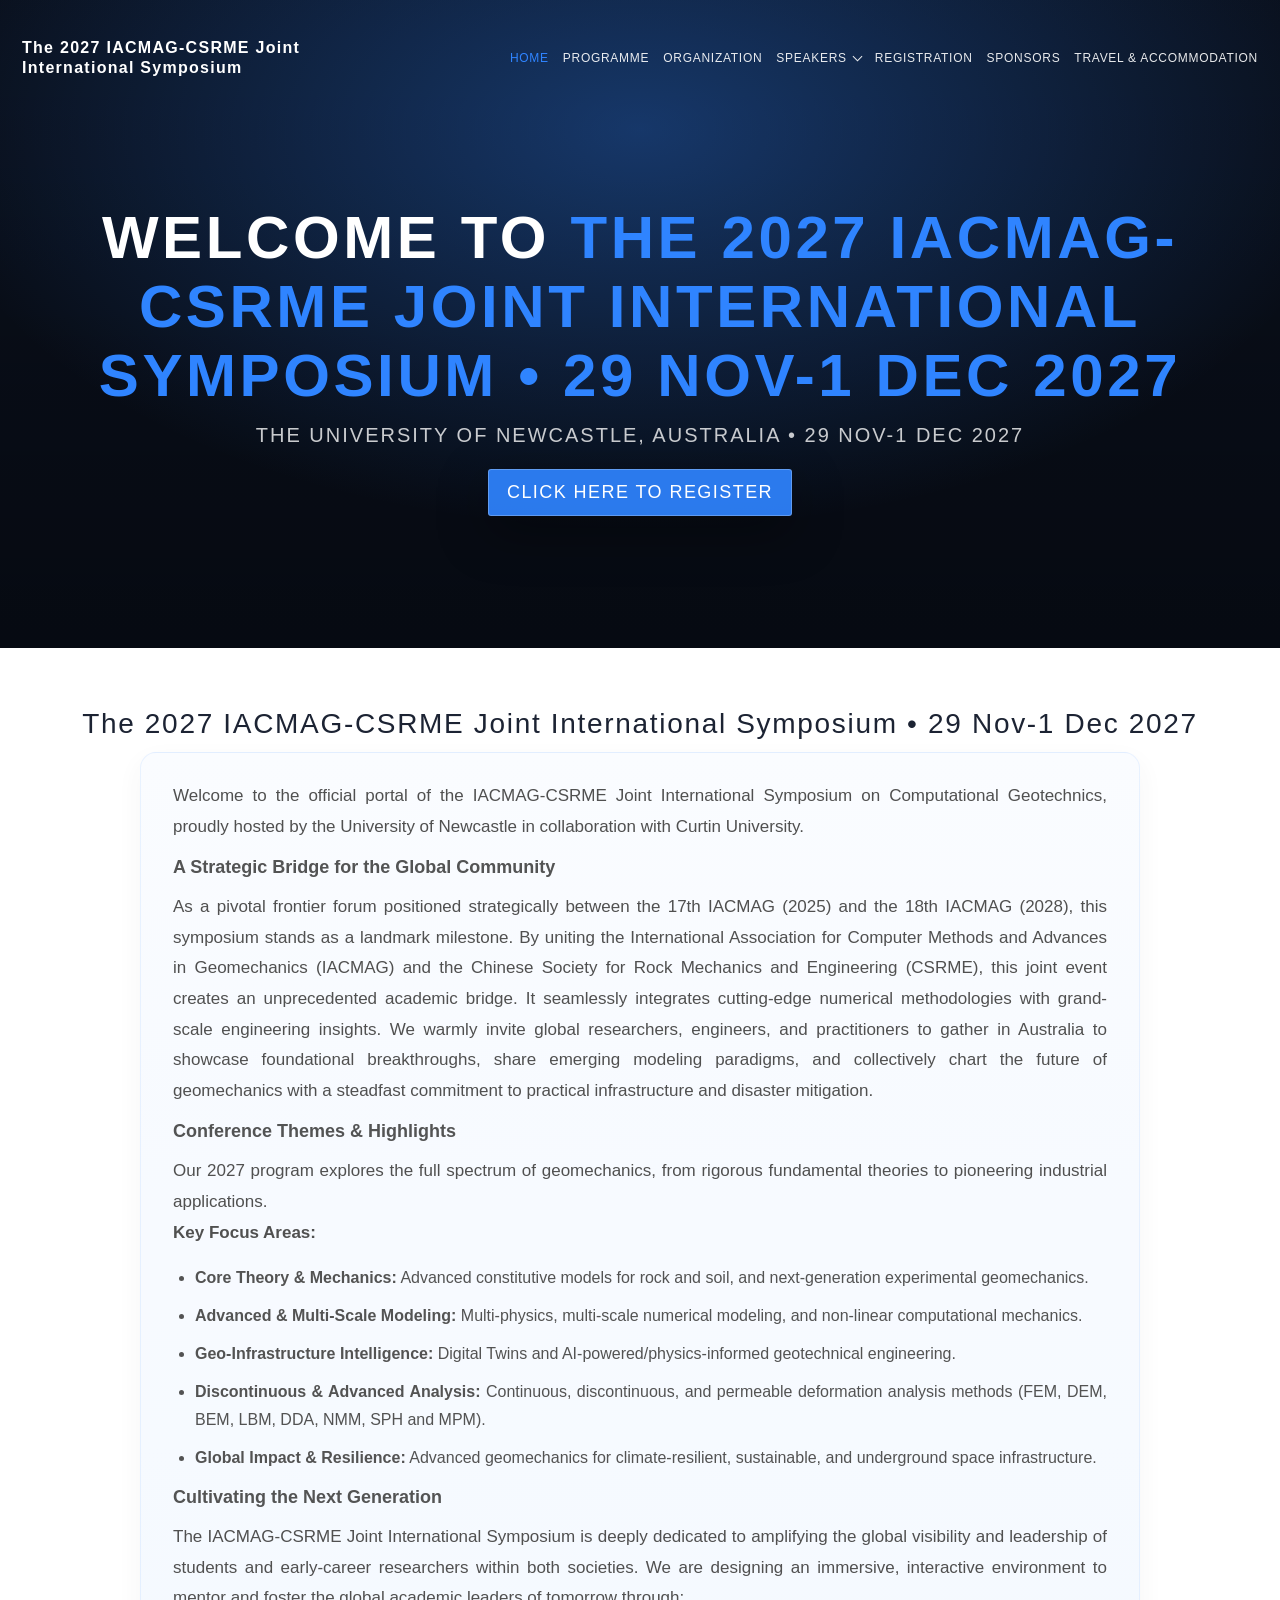
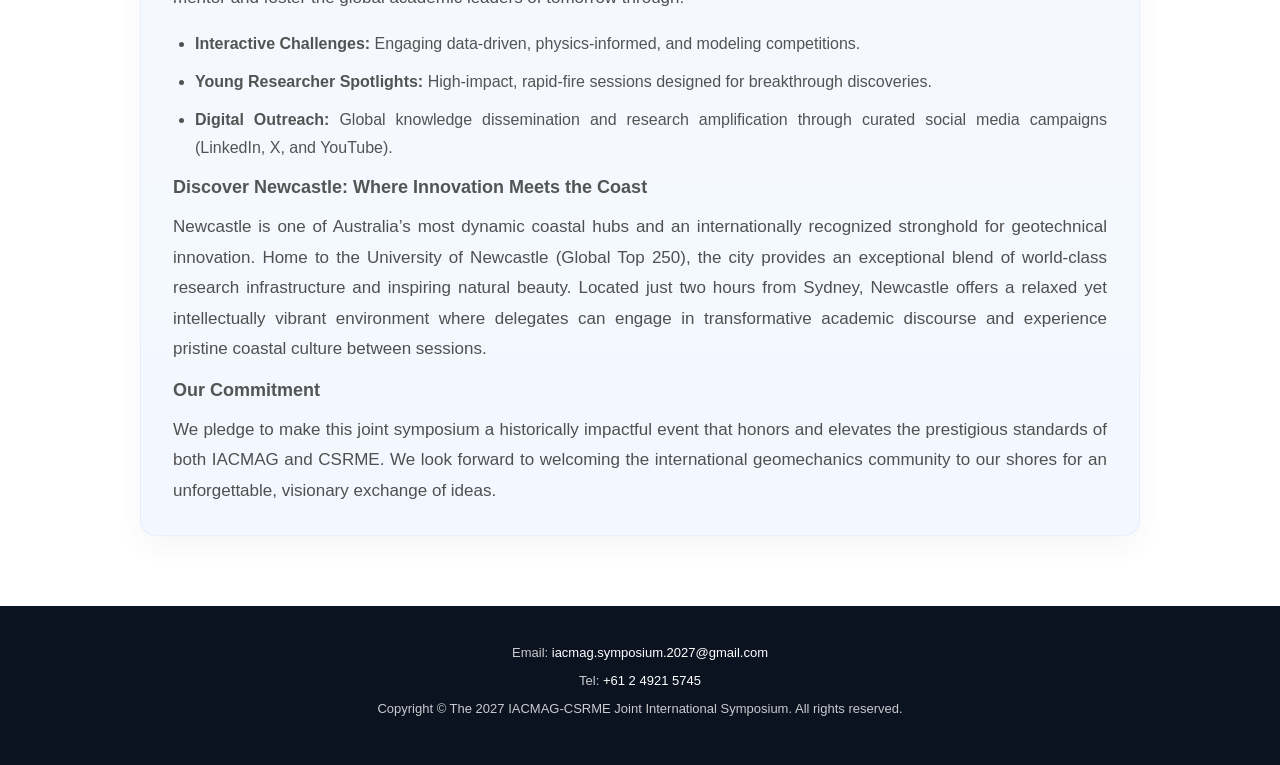
==== commit 9e885e94: "changes" ====
--- a/index.html
+++ b/index.html
@@ -29,11 +29,11 @@
         <a data-nav href="sponsors.html">Sponsors</a>
         <a data-nav href="travel.html">Travel & Accommodation</a>
       </nav>
-    </div>
+    </div> 
   </div>
 </div>
 
-<section class="hero">
+<section class="hero"> 
   <div class="hero-inner">
     <h1>WELCOME TO <b>The 2027 IACMAG-CSRME Joint International Symposium • 29 Nov-1 Dec 2027</b></h1>
     <div class="sub">THE UNIVERSITY OF NEWCASTLE, AUSTRALIA • 29 Nov-1 Dec 2027</div>
@@ -139,18 +139,11 @@
 </section>
 
 
-<div class="footer">
-
-  <div class="footer-contact">
-    <div class="container">
-      <p>
-        <a href="mailto:contact@iacmag-sp2027.com">Email: iacmag.symposium.2027@gmail.com</a>
-      </p>
-      <p>Tel: (+61) 0249215745</p>
-      <p>Copyright © The 2027 IACMAG-CSRME Joint International Symposium All rights reserved.</p>
-    </div>
-  </div>
-</div>
+<footer class="footer"><div class="footer-contact"><div class="container">
+  <p>Email: <a href="mailto:iacmag.symposium.2027@gmail.com">iacmag.symposium.2027@gmail.com</a></p>
+  <p>Tel: <a href="tel:+61249215745">+61 2 4921 5745</a></p>
+  <p>Copyright © The 2027 IACMAG-CSRME Joint International Symposium. All rights reserved.</p>
+</div></div></footer>
 <script src="assets/js/site.js"></script>
 </body>
 </html>
--- a/assets/css/styles.css
+++ b/assets/css/styles.css
@@ -846,3 +846,16 @@
 @media (prefers-reduced-motion: reduce){
   .nav-dropdown-menu, .nav-dropdown-toggle::after, .navlinks .nav-dropdown-menu a{transition:none}
 }
+/* =========================
+   Hero buttons (View programme / Register)
+   ========================= */
+.agenda-links{display:flex; flex-wrap:wrap; gap:12px; justify-content:center; margin-top:18px}
+.agenda-links a{display:inline-block; padding:9px 20px; border:1px solid white; border-radius:5px; color:white; background:#153b53; text-decoration:none; font-weight:600}
+.agenda-links a:first-child{background:white; color:#153b53}
+.agenda-links a:hover{text-decoration:underline}
+/* Phones: the short page banners (inline height:42vh) grow with their content,
+   so the title and buttons never slide under the fixed header */
+@media (max-width: 600px){
+  .hero[style*="height"]{height:auto !important; min-height:360px !important}
+  .hero[style*="height"] .hero-inner{padding-top:140px !important; padding-bottom:40px}
+}
